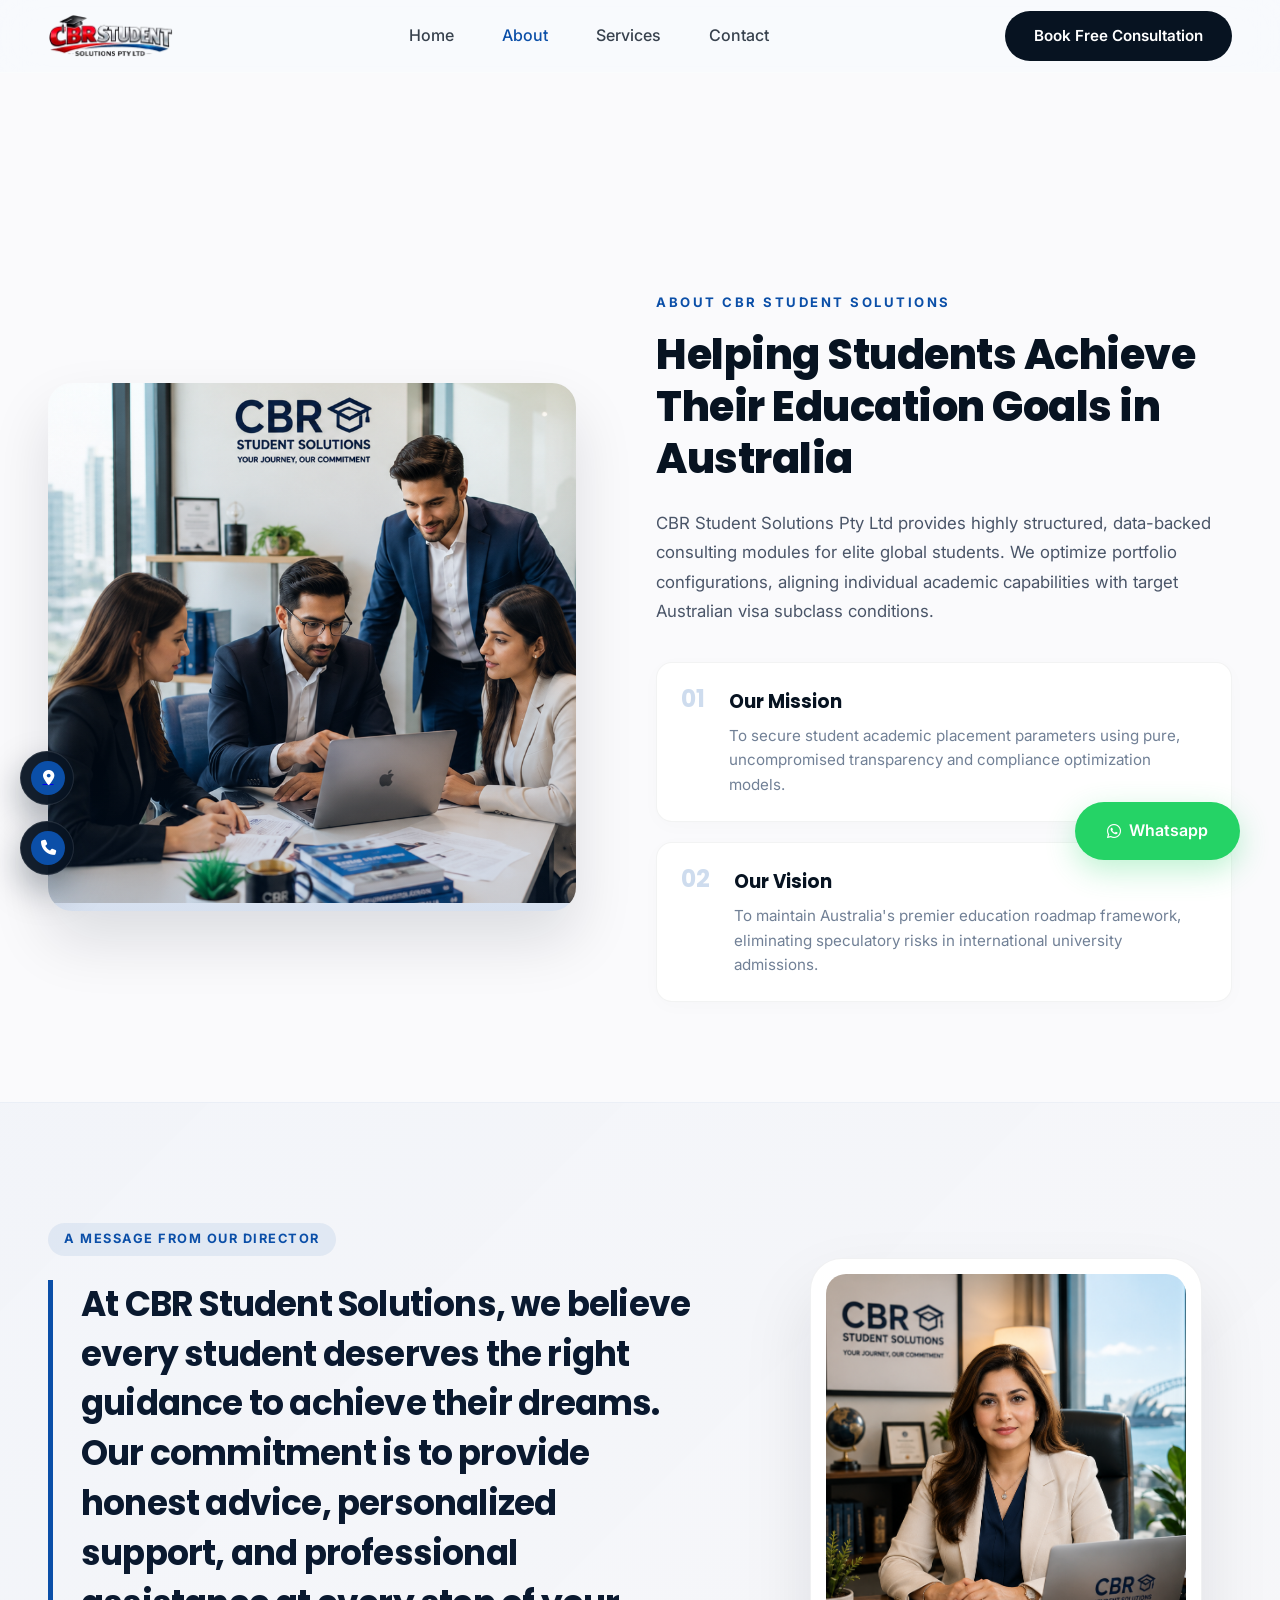
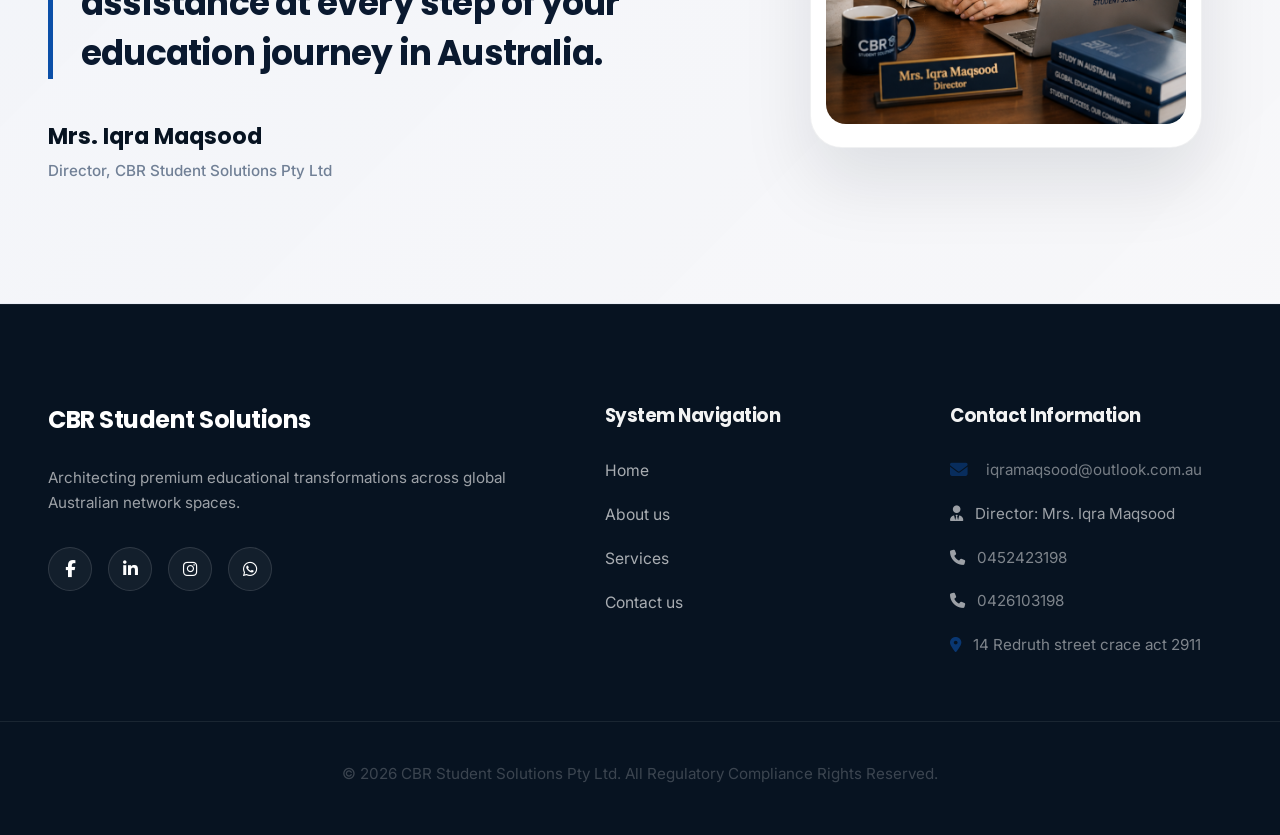
==== about.html @ 1807a9c5 "Add files via upload" ====
<!DOCTYPE html>
<html lang="en">
<head>
    <meta charset="UTF-8">
    <meta name="viewport" content="width=device-width, initial-scale=1.0">
    <meta name="description" content="Learn about CBR Student Solutions Pty Ltd. Our mission, values, and elite consultancy team driven by Director Mrs. Iqra Maqsood.">
    <title>About Corporate Pillars | CBR Student Solutions</title>
    
    <!-- Premium Google Fonts -->
    <link rel="preconnect" href="https://fonts.googleapis.com">
    <link rel="preconnect" href="https://fonts.gstatic.com" crossorigin>
    <link href="https://fonts.googleapis.com/css2?family=Inter:wght@300;400;500;600;700&family=Poppins:wght@400;600;700;800&display=swap" rel="stylesheet">
    
    <!-- Font Awesome Icons Core -->
    <link rel="stylesheet" href="https://cdnjs.cloudflare.com/ajax/libs/font-awesome/6.4.0/css/all.min.css">
    
    <!-- System Architecture Stylesheets -->
    <link rel="stylesheet" href="css/style.css">
    <link rel="stylesheet" href="css/animations.css">
    <link rel="stylesheet" href="css/responsive.css">
</head>
<body>

    <!-- Scroll Progress Indicator -->
    <div class="scroll-progress-container">
        <div class="scroll-progress-bar" id="progressBar"></div>
    </div>

    <!-- Transparent Glass Header -->
    <header class="glass-header">
        <div class="header-container">
           <a href="index.html" class="logo-wrapper">
                <!-- High-End Responsive PNG Logo Placement Component -->
                <img src="assets/logo1.png" alt="CBR Student Solutions Logo" class="brand-logo-img">
            </a>
            
            <nav class="nav-menu">
                <a href="index.html" class="nav-link">Home</a>
                <a href="about.html" class="nav-link active">About</a>
                <a href="services.html" class="nav-link">Services</a>
                <a href="contact.html" class="nav-link">Contact</a>
            </nav>

            <div class="header-actions">
                <a href="contact.html" class="cta-premium">
                    <span>Book Free Consultation</span>
                </a>
            </div>
        </div>
    </header>

    <!-- Master Layout Wrapper -->
    <main class="main-content-flow" style="padding-top: 12rem;">
        
        <!-- Modern Split Layout Pillar Section -->
        <section class="about-section-split">
            <div class="container split-grid">
                <div class="split-left-visual">
                    <div class="image-mask-premium">
                        <img src="assets/about1.png" alt="CBR Strategy Execution Team" class="about-img-fluid">
                    </div>
                </div>
                
                <div class="split-right-content">
                    <span class="section-subtitle">About CBR Student Solutions</span>
                    <h2 class="section-title-dark">Helping Students Achieve Their Education Goals in Australia</h2>
                    <p class="about-narrative-paragraph">
                        CBR Student Solutions Pty Ltd provides highly structured, data-backed consulting modules for elite global students. We optimize portfolio configurations, aligning individual academic capabilities with target Australian visa subclass conditions.
                    </p>
                    
                    <div class="pillars-accordion">
                        <div class="pillar-row">
                            <div class="pillar-index">01</div>
                            <div class="pillar-info">
                                <h4>Our Mission</h4>
                                <p>To secure student academic placement parameters using pure, uncompromised transparency and compliance optimization models.</p>
                            </div>
                        </div>
                        <div class="pillar-row">
                            <div class="pillar-index">02</div>
                            <div class="pillar-info">
                                <h4>Our Vision</h4>
                                <p>To maintain Australia's premier education roadmap framework, eliminating speculatory risks in international university admissions.</p>
                            </div>
                        </div>
                    </div>
                </div>
            </div>
        </section>

        <!-- Dedicated Executive Board Space -->
        <section class="director-profile-section" style="background: rgba(11,79,168,0.01);">
            <div class="container director-grid">
                <div class="director-narrative">
                    <div class="executive-tag">A Message from Our Director</div>
                    <h2 class="director-statement">At CBR Student Solutions, we believe every student deserves the right guidance to achieve their dreams. Our commitment is to provide honest advice, personalized support, and professional assistance at every step of your education journey in Australia.</h2>
                    <div class="director-identity-footer">
                        <h3 class="director-name">Mrs. Iqra Maqsood</h3>
                        <p class="director-designation">Director, CBR Student Solutions Pty Ltd</p>
                    </div>
                </div>
                <div class="director-portrait-container">
                    <div class="portrait-glass-card">
                        <img src="assets/about2.png" alt="Mrs. Iqra Maqsood Director Portrait" class="executive-portrait">
                    </div>
                </div>
            </div>
        </section>

    </main>
        <!-- Floating Hardware Accelerated Sticky WhatsApp Action -->
    <a href="https://wa.me/61426103198" class="whatsapp-floating-trigger" target="_blank" rel="noopener noreferrer" aria-label="WhatsApp Executive Chat">
        <i class="fa-brands fa-whatsapp icon-spacing"></i> Whatsapp
    </a>

<!-- Premium Luxury Footer System -->
    <footer class="premium-footer">
        <div class="container footer-grid">
            
            <!-- Left Brand Column with Social Integration -->
            <div class="footer-brand-column">
                <h3>CBR Student Solutions</h3>
                <p>Architecting premium educational transformations across global Australian network spaces.</p>
                
                <!-- Luxury High-Engagement Social Action Panel -->
                <div class="footer-social-panel">
                    <a href="https://facebook.com/cbrstudentsolutions" target="_blank" rel="noopener noreferrer" class="social-mesh-node" aria-label="Connect on Facebook">
                        <i class="fa-brands fa-facebook-f"></i>
                    </a>
                    <a href="https://linkedin.com/company/cbrstudentsolutions" target="_blank" rel="noopener noreferrer" class="social-mesh-node" aria-label="Connect on LinkedIn">
                        <i class="fa-brands fa-linkedin-in"></i>
                    </a>
                    <a href="https://instagram.com/cbrstudentsolutions" target="_blank" rel="noopener noreferrer" class="social-mesh-node" aria-label="Follow on Instagram">
                        <i class="fa-brands fa-instagram"></i>
                    </a>
                    <a href="https://wa.me/61426103198" target="_blank" rel="noopener noreferrer" class="social-mesh-node" aria-label="Chat on WhatsApp">
                        <i class="fa-brands fa-whatsapp"></i>
                    </a>
                </div>
            </div>

            <!-- Middle Navigation Links Column -->
            <div class="footer-links-column">
                <h4>System Navigation</h4>
                <a href="index.html">Home</a>
                <a href="about.html">About us</a>
                <a href="services.html">Services</a>
                <a href="contact.html">Contact us</a>
            </div>

            <!-- Right Communications Column with Clickable Email -->
            <div class="footer-contact-column">
                <h4>Contact Information</h4>
                <p>
                    <a href="mailto:iqramaqsood@outlook.com.au?subject=Inquiry%20from%20CBR%20Student%20Solutions" class="footer-mail-trigger">
                        <i class="fa-solid fa-envelope icon-spacing"></i> iqramaqsood@outlook.com.au
                    </a>
                </p>
                <p><i class="fa-solid fa-user-tie icon-spacing"></i> Director: Mrs. Iqra Maqsood</p>
                <p><i class="fa-solid fa-phone icon-spacing"></i> <a href="tel:0452423198" style="color: inherit; text-decoration: none; opacity: 0.8;">0452423198</a></p>
                <p><i class="fa-solid fa-phone icon-spacing"></i> <a href="tel:0426103198" style="color: inherit; text-decoration: none; opacity: 0.8;">0426103198</a></p>
                <p>
    <i class="fa-solid fa-location-dot icon-spacing" style="color: #0B4FA8;"></i> 
    <a href="https://www.google.com/maps/search/?api=1&query=14+Redruth+street+crace+act+2911" target="_blank" rel="noopener noreferrer" style="color: inherit; text-decoration: none; opacity: 0.8; transition: opacity 0.3s;" onmouseover="this.style.opacity='1'" onmouseout="this.style.opacity='0.8'">
        14 Redruth street crace act 2911
    </a>
</p>
            </div>

        </div>
        <div class="footer-copyright-bar text-center">
            <p>&copy; 2026 CBR Student Solutions Pty Ltd. All Regulatory Compliance Rights Reserved.</p>
        </div>
    </footer>

    <!-- Scripts Injection Linkage -->
    <script src="js/script.js"></script>
<!-- ==========================================================================
       CENTRAL VERTICAL SIDES FLOATING INTERACTION MATRIX (MAPS & TWO HOTLINES)
       ========================================================================== -->
    
    <!-- Left Side Center: Animated Location Node (Google Maps Route) -->
    <a href="https://www.google.com/maps/search/?api=1&query=14+Redruth+street+crace+act+2911" target="_blank" rel="noopener noreferrer" class="floating-axis-node axis-left">
        <div class="axis-node-trigger">
            <i class="fa-solid fa-location-dot animation-pulse"></i>
        </div>
        <div class="axis-node-content">
            <span>14 Redruth street crace act 2911</span>
        </div>
    </a>

    <!-- Right Side Center: Animated Dual Phone Directory Node -->
    <div class="floating-axis-node axis-right">
        <div class="axis-node-trigger">
            <i class="fa-solid fa-phone animation-ring"></i>
        </div>
        <div class="axis-node-content dual-phone-stack">
            <a href="tel:0452423198" class="stack-phone-link">0452423198</a>
            <a href="tel:0426103198" class="stack-phone-link">0426103198</a>
        </div>
    </div>
</body>
</html>
---- css/style.css ----
/* ==========================================================================
   GLOBAL DESIGN VARIABLES SPECIFICATION SHEET
   ========================================================================== */
:root {
    --primary: #0B4FA8;
    --secondary: #E30613;
    --bg-main: #F7FAFD;
    --dark-void: #071321;
    --white: #FFFFFF;
    
    /* Design System Constants */
    --glass-bg: rgba(255, 255, 255, 0.75);
    --glass-border: rgba(255, 255, 255, 0.4);
    --font-heading: 'Poppins', sans-serif;
    --font-body: 'Inter', sans-serif;
    --transition-smooth: all 0.4s cubic-bezier(0.16, 1, 0.3, 1);
}

/* Master Engine Reset Rules */
* {
    box-sizing: border-box;
    margin: 0;
    padding: 0;
}

html, body {
    background-color: var(--bg-main);
    color: var(--dark-void);
    font-family: var(--font-body);
    font-size: 16px;
    line-height: 1.6;
    overflow-x: hidden;
    -webkit-font-smoothing: antialiased;
    width: 100%;
}

/* Base Structural Grid Containers */
.container {
    width: 100%;
    max-width: 1440px;
    margin: 0 auto;
    padding: 0 4rem;
}

.text-center { text-align: center; }
.icon-spacing { margin-right: 0.5rem; }

/* Custom Progress Overlay */
.scroll-progress-container {
    position: fixed;
    top: 0;
    left: 0;
    width: 100%;
    height: 4px;
    z-index: 1000;
    background: transparent;
}

.scroll-progress-bar {
    height: 100%;
    background: linear-gradient(90deg, var(--primary), var(--secondary));
    width: 0%;
}

/* ==========================================================================
   TRANSPARENT GLASS NAVBAR ARCHITECTURE WITH HAMBURGER ENGAGEMENT
   ========================================================================== */
.glass-header {
    position: fixed;
    top: 0;
    left: 0;
    width: 100%;
    z-index: 990;
    background: rgba(247, 250, 253, 0.85);
    backdrop-filter: blur(20px);
    -webkit-backdrop-filter: blur(20px);
    border-bottom: 1px solid var(--glass-border);
    transition: var(--transition-smooth);
}

.header-container {
    display: flex;
    justify-content: space-between;
    align-items: center;
    padding: 1.5rem 4rem;
    position: relative;
    width: 100%;
}

.logo-wrapper { text-decoration: none; z-index: 1001; }
.logo-text { font-family: var(--font-heading); font-weight: 800; font-size: 1.6rem; color: var(--dark-void); letter-spacing: -0.5px; }
.logo-accent { color: var(--primary); }

.nav-menu { display: flex; gap: 3rem; align-items: center; }
.nav-link { font-weight: 500; text-decoration: none; color: var(--dark-void); opacity: 0.8; transition: var(--transition-smooth); position: relative; }
.nav-link:hover, .nav-link.active { opacity: 1; color: var(--primary); }

.header-actions { display: flex; align-items: center; gap: 1.5rem; z-index: 1001; }

/* Dynamic Hamburg Element Shapes */
.hamburger-menu {
    display: none;
    flex-direction: column;
    justify-content: space-between;
    width: 26px;
    height: 18px;
    background: transparent;
    border: none;
    cursor: pointer;
    padding: 0;
}

.hamburger-menu .bar {
    width: 100%;
    height: 2px;
    background-color: var(--dark-void);
    transition: var(--transition-smooth);
    transform-origin: left center;
}

/* Buttons Structs */
.cta-premium {
    background: var(--dark-void);
    color: var(--white);
    padding: 0.8rem 1.8rem;
    border-radius: 100px;
    text-decoration: none;
    font-weight: 600;
    font-size: 0.95rem;
    transition: var(--transition-smooth);
    white-space: nowrap;
}

.cta-premium:hover { background: var(--primary); }

.btn-primary-glow {
    background: linear-gradient(135deg, var(--primary), #1a73e8);
    color: var(--white);
    padding: 1.1rem 2.4rem;
    border-radius: 100px;
    text-decoration: none;
    font-weight: 600;
    box-shadow: 0 10px 30px rgba(11, 79, 168, 0.25);
    display: inline-flex;
    align-items: center;
    justify-content: center;
    border: none;
    transition: var(--transition-smooth);
}

.btn-primary-glow:hover { transform: translateY(-3px); box-shadow: 0 15px 40px rgba(11, 79, 168, 0.4); }

.btn-secondary-outline {
    background: transparent;
    color: var(--dark-void);
    padding: 1.1rem 2.4rem;
    border-radius: 100px;
    text-decoration: none;
    font-weight: 600;
    border: 2px solid rgba(7, 19, 33, 0.15);
    display: inline-flex;
    align-items: center;
    justify-content: center;
    transition: var(--transition-smooth);
}

.btn-secondary-outline:hover { border-color: var(--dark-void); background: rgba(7, 19, 33, 0.02); }

/* ==========================================================================
   HERO ARCHITECTURE
   ========================================================================== */
.main-content-flow { display: block; position: relative; width: 100%; }
.hero-section { position: relative; padding: 14rem 0 8rem 0; min-height: 95vh; display: flex; align-items: center; }
.hero-grid { display: grid; grid-template-columns: 1.15fr 0.85fr; gap: 4rem; align-items: center; position: relative; z-index: 5; }

.trust-badge-mini {
    display: inline-flex;
    align-items: center;
    gap: 0.5rem;
    background: var(--white);
    padding: 0.5rem 1.2rem;
    border-radius: 100px;
    font-size: 0.85rem;
    font-weight: 600;
    box-shadow: 0 4px 15px rgba(7, 19, 33, 0.03);
    margin-bottom: 2rem;
}
.badge-dot { width: 8px; height: 8px; background: #10b981; border-radius: 50%; }

.hero-title { font-family: var(--font-heading); font-size: 4.4rem; line-height: 1.1; font-weight: 800; letter-spacing: -2px; margin-bottom: 2rem; }
.text-gradient { background: linear-gradient(135deg, var(--primary), var(--secondary)); -webkit-background-clip: text; -webkit-text-fill-color: transparent; }
.hero-subtitle { font-size: 1.25rem; line-height: 1.8; opacity: 0.75; margin-bottom: 3rem; }
.hero-cta-group { display: flex; gap: 1.5rem; flex-wrap: wrap; }

.hero-visual-wrapper { position: relative; height: 500px; }
.parallax-scene { width: 100%; height: 100%; position: relative; }
/* ==========================================================================
   PREMIUM TRANSPARENT HERO IMAGE FIX (NO WHITE BACKGROUND LEAKS)
   ========================================================================= */
.premium-hero-img {
    width: 100% !important;
    height: 100% !important;
    
    /* FIX: 'contain' ensures the transparent PNG scales perfectly without stretching or cropping */
    object-fit: contain !important; 
    
    border-radius: 32px !important;
    
    /* Strict transparency insurance */
    background: transparent !important;
    background-color: transparent !important;
    
    /* Premium soft shadow layer that wraps around the students naturally */
    filter: drop-shadow(0 20px 40px rgba(7, 19, 33, 0.08)) !important;
    
    /* Box shadow removed because it creates a giant rectangular box shadow around transparency */
    box-shadow: none !important; 
}
/* ==========================================================================
   SERVICES GRID & OTHER SYSTEM METRICS
   ========================================================================== */
.services-section { padding: 8rem 0; }
.section-subtitle { color: var(--secondary); text-transform: uppercase; font-size: 0.9rem; letter-spacing: 2.5px; font-weight: 700; display: block; margin-bottom: 0.5rem; }
.section-title { font-family: var(--font-heading); font-size: 3rem; font-weight: 700; letter-spacing: -1px; }
.services-mesh { display: grid; grid-template-columns: repeat(3, 1fr); gap: 2.5rem; margin-top: 4rem; }

.service-card-premium {
    position: relative;
    background: var(--white);
    border: 1px solid rgba(7, 19, 33, 0.05);
    border-radius: 24px;
    padding: 3.5rem 2.5rem;
    transition: var(--transition-smooth);
    box-shadow: 0 10px 30px rgba(7, 19, 33, 0.02);
}
.service-card-premium:hover { transform: translateY(-6px); box-shadow: 0 25px 50px rgba(11, 79, 168, 0.08); border-color: rgba(11, 79, 168, 0.2); }
.service-icon-wrapper { font-size: 2.4rem; margin-bottom: 2rem; color: var(--primary); }
.service-card-title { font-family: var(--font-heading); font-size: 1.35rem; font-weight: 700; margin-bottom: 1rem; }
.service-card-desc { opacity: 0.7; font-size: 0.98rem; line-height: 1.7; }
.view-all-box { margin-top: 4rem; }

/* Stats Engine */
.stats-counter-banner { background: var(--dark-void); color: var(--white); padding: 6rem 0; }
.stats-flex { display: flex; justify-content: space-between; align-items: center; }
.stat-count-wrapper { font-family: var(--font-heading); font-size: 3.8rem; font-weight: 700; margin-bottom: 0.5rem; }
.stat-node-label { opacity: 0.5; font-size: 0.95rem; }

/* Timeline Interface Layout */
.journey-timeline-section { padding: 8rem 0; }
.interactive-timeline { display: flex; flex-direction: column; gap: 2.5rem; max-width: 900px; margin: 4rem auto 0 auto; }
.timeline-step-block { display: flex; gap: 2.5rem; align-items: center; }
.step-number-node { background: var(--primary); color: var(--white); font-family: var(--font-heading); font-weight: 700; width: 55px; height: 55px; border-radius: 50%; display: flex; align-items: center; justify-content: center; font-size: 1.15rem; flex-shrink: 0; }
.step-card-glass { background: var(--white); padding: 2.2rem; border-radius: 20px; box-shadow: 0 10px 30px rgba(7, 19, 33, 0.02); border: 1px solid rgba(7,19,33,0.03); width: 100%; }
.step-card-glass h3 { font-family: var(--font-heading); margin-bottom: 0.5rem; }
.step-card-glass p { opacity: 0.7; }

/* Testimonials Array styling */
.testimonials-section { padding: 8rem 0; background: rgba(11,79,168,0.02); }
.testimonial-glass-card { background: var(--white); padding: 4rem; border-radius: 28px; max-width: 850px; margin: 4rem auto 0 auto; box-shadow: 0 20px 50px rgba(7,19,33,0.03); text-align: center; }
.rating-stars { margin-bottom: 1.5rem; font-size: 1.1rem; }
.testimonial-text { font-size: 1.35rem; line-height: 1.7; font-weight: 500; margin-bottom: 2.5rem; }
.student-profile-info h4 { font-family: var(--font-heading); font-size: 1.15rem; }
.student-profile-info p { opacity: 0.5; font-size: 0.9rem; margin-top: 0.25rem; }

/* Accordion Structs */
.faq-section { padding: 8rem 0; background: var(--white); }
.faq-accordion-wrapper { max-width: 850px; margin: 4rem auto 0 auto; display: flex; flex-direction: column; gap: 1.5rem; }
.faq-accordion-item { border-bottom: 1px solid rgba(7, 19, 33, 0.08); padding-bottom: 1.5rem; }
.faq-trigger { width: 100%; background: transparent; border: none; text-align: left; font-family: var(--font-heading); font-size: 1.25rem; font-weight: 600; color: var(--dark-void); display: flex; justify-content: space-between; align-items: center; }
.faq-panel { max-height: 0; overflow: hidden; transition: max-height 0.3s ease-out; }
.faq-panel p { padding-top: 1rem; opacity: 0.7; font-size: 1rem; }

/* WhatsApp Overlay Core */
.whatsapp-floating-trigger { position: fixed; bottom: 2.5rem; right: 2.5rem; background: #25d366; color: var(--white); padding: 1rem 2rem; border-radius: 100px; text-decoration: none; font-weight: 600; box-shadow: 0 10px 30px rgba(37, 211, 102, 0.3); z-index: 850; display: inline-flex; align-items: center; transition: var(--transition-smooth); }

/* ==========================================================================
   PRODUCTION-GRADE COMPOSITE CONTACT WORKSPACE DESIGN (Stripe Inspired)
   ========================================================================== */
.contact-secure-viewport {
    min-height: 100vh;
    display: flex;
    align-items: center;
    background: linear-gradient(135deg, #F7FAFD 0%, #EBF2FA 100%);
    padding: 8rem 0;
    width: 100%;
}

.contact-split-box {
    display: grid;
    grid-template-columns: 0.85fr 1.15fr;
    gap: 5rem;
    align-items: start;
    width: 100%;
}

.contact-meta-panel {
    position: sticky;
    top: 10rem;
}

.contact-panel-title {
    font-family: var(--font-heading);
    font-size: 3.2rem;
    font-weight: 800;
    line-height: 1.15;
    letter-spacing: -1.5px;
    margin-bottom: 1.5rem;
    color: var(--dark-void);
}

.panel-desc {
    font-size: 1.1rem;
    opacity: 0.75;
    margin-bottom: 3.5rem;
    line-height: 1.6;
}

.corporate-directory {
    display: flex;
    flex-direction: column;
    gap: 2rem;
}

.directory-item {
    background: rgba(255, 255, 255, 0.6);
    border: 1px solid rgba(7, 19, 33, 0.04);
    padding: 1.5rem;
    border-radius: 16px;
    backdrop-filter: blur(10px);
}

.directory-item span {
    font-size: 0.8rem;
    text-transform: uppercase;
    letter-spacing: 1px;
    color: var(--primary);
    font-weight: 700;
    display: flex;
    align-items: center;
    gap: 0.5rem;
}

.directory-item p {
    font-size: 1.15rem;
    font-weight: 600;
    margin-top: 0.5rem;
    color: var(--dark-void);
    word-break: break-all;
}

/* Elite Form Componentry Structure */
.contact-form-glass-wrapper {
    background: var(--white);
    padding: 3.5rem;
    border-radius: 28px;
    box-shadow: 0 30px 60px rgba(7, 19, 33, 0.04), 0 1px 3px rgba(7, 19, 33, 0.02);
    border: 1px solid rgba(255, 255, 255, 0.8);
    position: relative;
}

.premium-structured-form {
    display: flex;
    flex-direction: column;
    gap: 1.8rem;
}

.form-row-group {
    display: flex;
    flex-direction: column;
    gap: 0.6rem;
    width: 100%;
}

.form-row-group label {
    font-size: 0.9rem;
    font-weight: 600;
    color: var(--dark-void);
    opacity: 0.9;
    letter-spacing: -0.2px;
}

/* Explicit Reset Overrides for Inherent Primitive Input Flaws */
.glass-input {
    width: 100% !important;
    max-width: 100% !important;
    padding: 1.1rem 1.4rem !important;
    border-radius: 12px !important;
    border: 1.5px solid rgba(7, 19, 33, 0.12) !important;
    background: #FAFCFF !important;
    font-family: var(--font-body) !important;
    font-size: 1rem !important;
    color: var(--dark-void) !important;
    outline: none !important;
    box-sizing: border-box !important;
    transition: var(--transition-smooth) !important;
    -webkit-appearance: none;
    appearance: none;
}

.glass-input:focus {
    border-color: var(--primary) !important;
    background: var(--white) !important;
    box-shadow: 0 0 0 4px rgba(11, 79, 168, 0.1) !important;
}

/* Textarea Custom Direct Vitals */
textarea.glass-input {
    resize: vertical !important;
    min-height: 130px;
}

/* Custom Styled Select Field Controls Arrow Overlays */
select.glass-input {
    background-image: url("data:image/svg+xml,%3Csvg xmlns='http://www.w3.org/2000/svg' fill='none' viewBox='0 0 24 24' stroke='%23071321'%3E%3Cpath stroke-linecap='round' stroke-linejoin='round' stroke-width='2' d='M19 9l-7 7-7-7'/%3E%3C/svg%3E") !important;
    background-repeat: no-repeat !important;
    background-position: right 1.4rem center !important;
    background-size: 1.1rem !important;
    padding-right: 3rem !important;
}

/* ==========================================================================
   ULTRA-PREMIUM STRUCTURAL FOOTER MATRIX REFACTOR (FIX FOR COLLAPSE GRID)
   ========================================================================== */

/* Core Block Layer Grid Fix */
footer.premium-footer {
    background: #071321 !important;
    color: #FFFFFF !important;
    padding: 6rem 0 3rem 0 !important;
    width: 100% !important;
    display: block !important;
    position: relative !important;
    border-top: 1px solid rgba(255, 255, 255, 0.05) !important;
}

/* Master Asymmetric Column Alignment Grid (Stops Layout Overlap) */
footer.premium-footer .footer-grid {
    display: grid !important;
    grid-template-columns: 1.4fr 0.8fr 0.8fr !important; /* Forces strict 3-column architecture */
    gap: 4rem !important;
    padding-bottom: 4rem !important;
    border-bottom: 1px solid rgba(255, 255, 255, 0.08) !important;
    align-items: start !important;
}

/* Individual Isolation Layout Elements */
footer.premium-footer .footer-brand-column,
footer.premium-footer .footer-links-column,
footer.premium-footer .footer-contact-column {
    display: flex !important;
    flex-direction: column !important;
    gap: 1.2rem !important; /* Strict internal spacing specs */
    text-align: left !important;
}

/* Typography Hierarchy Constraints */
footer.premium-footer h3,
footer.premium-footer h4 {
    font-family: 'Poppins', sans-serif !important;
    color: #FFFFFF !important;
    font-weight: 700 !important;
    margin: 0 0 0.5rem 0 !important;
    padding: 0 !important;
    letter-spacing: -0.5px !important;
}

footer.premium-footer h3 { font-size: 1.5rem !important; }
footer.premium-footer h4 { font-size: 1.15rem !important; opacity: 0.95 !important; }

footer.premium-footer p {
    color: #FFFFFF !important;
    opacity: 0.6 !important;
    font-size: 0.95rem !important;
    line-height: 1.6 !important;
    margin: 0 !important;
}

/* 1. Reset System Nav Links (Eliminates Browser Visited Purple Links Bug) */
footer.premium-footer .footer-links-column a {
    color: #FFFFFF !important;
    text-decoration: none !important;
    opacity: 0.65 !important;
    font-family: 'Inter', sans-serif !important;
    font-size: 0.98rem !important;
    transition: all 0.3s ease !important;
    margin: 0 !important;
    padding: 0 !important;
    width: max-content !important;
}

footer.premium-footer .footer-links-column a:hover {
    opacity: 1 !important;
    color: #0B4FA8 !important; /* Brand Blue Highlight Toggle */
    transform: translateX(4px) !important;
}

/* 2. Direct E-Mail Interface Controls */
footer.premium-footer .footer-mail-trigger {
    color: #FFFFFF !important;
    text-decoration: none !important;
    opacity: 0.75 !important;
    font-size: 0.95rem !important;
    font-family: 'Inter', sans-serif !important;
    transition: all 0.3s ease !important;
    display: inline-flex !important;
    align-items: center !important;
    gap: 0.6rem !important;
    word-break: break-all !important;
}

footer.premium-footer .footer-mail-trigger i {
    color: #0B4FA8 !important; /* Explicit brand code blue tone for vector icons */
    font-size: 1.1rem !important;
}

footer.premium-footer .footer-mail-trigger:hover {
    opacity: 1 !important;
    color: #0B4FA8 !important;
}

/* 3. Social Grid Circles Framework (Premium Balanced Spacing Fix) */
footer.premium-footer .footer-social-panel {
    display: flex !important;
    gap: 1rem !important;
    margin-top: 0.8rem !important;
    align-items: center !important;
    justify-content: flex-start !important;
}

footer.premium-footer .social-mesh-node {
    width: 44px !important;
    height: 44px !important;
    border-radius: 50% !important;
    background: rgba(255, 255, 255, 0.05) !important;
    border: 1px solid rgba(255, 255, 255, 0.12) !important;
    display: flex !important;
    align-items: center !important;
    justify-content: center !important;
    text-decoration: none !important;
    transition: all 0.4s cubic-bezier(0.16, 1, 0.3, 1) !important;
}

footer.premium-footer .social-mesh-node i {
    color: #FFFFFF !important;
    font-size: 1.05rem !important;
}

footer.premium-footer .social-mesh-node:hover {
    background: #0B4FA8 !important;
    border-color: #0B4FA8 !important;
    transform: translateY(-4px) !important;
    box-shadow: 0 10px 20px rgba(11, 79, 168, 0.4) !important;
}

/* Copyright Base Panel Overlay */
footer.premium-footer .footer-copyright-bar {
    padding-top: 2.5rem !important;
    opacity: 0.35 !important;
    font-size: 0.88rem !important;
    text-align: center !important;
}

/* ==========================================================================
   ROBUST ADVANCED RESPONSIVE BEHAVIORS FOR DISPLAYS SCALING
   ========================================================================== */
@media (max-width: 900px) {
    footer.premium-footer .footer-grid {
        grid-template-columns: 1fr !important; /* Flawlessly drops down to elegant single-stack on mobile */
        gap: 3.5rem !important;
    }

    footer.premium-footer .footer-brand-column,
    footer.premium-footer .footer-links-column,
    footer.premium-footer .footer-contact-column {
        align-items: center !important;
        text-align: center !important;
    }

    footer.premium-footer .footer-links-column a {
        width: auto !important;
    }

    footer.premium-footer .footer-social-panel {
        justify-content: center !important;
    }

    footer.premium-footer .footer-mail-trigger {
        justify-content: center !important;
    }
}
/* ==========================================================================
   FLUID ELASTIC ARCHITECTURE FOR LOGO_PERFECT.PNG (REFERENCE WEBSITE ENGINE)
   ========================================================================== */

/* 1. Header Row Baseline - Keeps row completely stable at all screen scales */
.glass-header .header-container {
    height: clamp(65px, 8vh, 85px) !important; /* Automatic fluid transition between 65px and 85px */
    display: flex !important;
    align-items: center !important;
    justify-content: space-between !important;
    padding-top: 0 !important;
    padding-bottom: 0 !important;
}

/* 2. Elastic Image Wrapper Group */
.logo-wrapper {
    display: inline-flex !important;
    align-items: center !important;
    height: 100% !important; /* Dynamically respects header scale limits */
    max-height: 100% !important;
    text-decoration: none !important;
    padding: 0 !important;
    margin: 0 !important;
}

/* 3. The Pure Logo Element - Scales flawlessly matching any viewport size */
.brand-logo-img {
    height: 62% !important;   /* Matches target layout perfectly across display models */
    width: auto !important;     /* Locks correct structural width ratios dynamically */
    max-width: clamp(120px, 20vw, 175px) !important; /* Changes size based on screen width */
    object-fit: contain !important;
    margin: 0 !important;
    padding: 0 !important;
    transform: none !important; /* Removes all disruptive legacy scale overrides */
    transition: all 0.3s cubic-bezier(0.16, 1, 0.3, 1) !important;
}

/* Luxury Interactive Highlight State */
.logo-wrapper:hover .brand-logo-img {
    opacity: 0.9;
}

/* ==========================================================================
   STRICT BREAKPOINT OVERRIDES (FOR MICRO PHONES PROTECTION)
   ========================================================================== */
@media (max-width: 480px) {
    .brand-logo-img {
        height: 55% !important; /* Safely downsizes inside small viewports */
    }
}
/* ==========================================================================
   BOTTOM-LEFT COMPACT VERTICAL STACK FLOATING INTERACTION SYSTEM
   ========================================================================== */
.floating-axis-node {
    position: fixed !important;
    left: 20px !important; /* Fixed tight boundary grid alignment */
    display: flex !important;
    align-items: center !important;
    background: rgba(7, 19, 33, 0.94) !important; /* Solid dark premium glass core */
    backdrop-filter: blur(15px) !important;
    border: 1px solid rgba(255, 255, 255, 0.1) !important;
    padding: 10px !important;
    border-radius: 50px !important;
    z-index: 999999 !important; /* Isolates elements safely above everything else */
    box-shadow: 0 15px 35px rgba(7, 19, 33, 0.35) !important;
    transition: all 0.5s cubic-bezier(0.16, 1, 0.3, 1) !important;
    max-width: 54px;
    height: 54px;
    overflow: hidden;
}

/* Vertical Tier System: One floats cleanly above the other */
.axis-left {
    bottom: 95px !important; /* Stacked perfectly on top tier */
    flex-direction: row !important;
}

.axis-right {
    bottom: 25px !important; /* Base layout tier ground alignment */
    flex-direction: row !important; /* Row standard configuration matching left icon flow */
}

/* Core Vector Triggers */
.axis-node-trigger {
    width: 34px !important;
    height: 34px !important;
    background: #0B4FA8 !important; /* Core Brand Corporate Blue */
    border-radius: 50% !important;
    display: flex !important;
    align-items: center !important;
    justify-content: center !important;
    flex-shrink: 0 !important;
}

.axis-node-trigger i {
    color: #FFFFFF !important;
    font-size: 0.95rem !important;
}

/* Sliding Information Fields */
.axis-node-content {
    opacity: 0;
    white-space: nowrap !important;
    transition: opacity 0.3s ease, margin 0.3s ease !important;
    font-family: 'Inter', sans-serif !important;
    font-size: 0.88rem !important;
    font-weight: 500 !important;
    color: #FFFFFF !important;
}

/* Dual Phone Numbers Formatting Setup */
.dual-phone-stack {
    display: flex !important;
    flex-direction: column !important;
    gap: 4px !important;
}

.stack-phone-link {
    color: #FFFFFF !important;
    text-decoration: none !important;
    font-size: 0.85rem !important;
    opacity: 0.85 !important;
    transition: all 0.2s ease !important;
}

.stack-phone-link:hover {
    color: #0B4FA8 !important;
    opacity: 1 !important;
}

/* ==========================================================================
   INTERACTIVE REVELATION ENGINE STATES (LEFT-TO-RIGHT HORIZONTAL EXPAND)
   ========================================================================== */
.floating-axis-node:hover {
    max-width: 320px !important;
    padding: 10px 22px !important;
    border-color: rgba(11, 79, 168, 0.5) !important;
    box-shadow: 0 20px 40px rgba(11, 79, 168, 0.3) !important;
}

/* Changes border radius on right phone module hover to manage stacked hotline fields */
.axis-right:hover {
    height: 75px !important; 
    border-radius: 20px !important; 
}

.floating-axis-node:hover .axis-node-content {
    opacity: 1;
    margin-left: 12px !important; /* Pushes text smoothly away from icon outwards */
}

/* ==========================================================================
   MICRO-ANIMATION ENGINES KEYFRAMES
   ========================================================================== */
.animation-pulse { animation: spatialPulse 2s infinite ease-in-out; }
@keyframes spatialPulse {
    0%, 100% { transform: scale(1); }
    50% { transform: scale(1.15); color: #FF4D4D !important; }
}

.animation-ring { animation: communicationRing 1.6s infinite ease-in-out; }
@keyframes communicationRing {
    0%, 100% { transform: rotate(0deg) scale(1); }
    10%, 30% { transform: rotate(-15deg) scale(1.1); }
    20%, 40% { transform: rotate(15deg) scale(1.1); }
}

/* Handheld Viewports Constraints */
@media (max-width: 480px) {
    .floating-axis-node {
        left: 15px !important;
    }
    .axis-left { bottom: 85px !important; }
    .axis-right { bottom: 20px !important; }
}
/* ==========================================================================
   ELITE PREMIUM REFACTORING: ABOUT & EXECUTIVE BLOCKS ENGINE
   ========================================================================== */

/* Global Section Spacing Constraints */
.main-content-flow {
    background: #FAFAFC !important; /* Premium off-white editorial background */
}

.about-section-split {
    padding: 100px 0 !important;
    position: relative;
    overflow: hidden;
}

/* 1. Asymmetrical Grid Layout */
.split-grid {
    display: grid !important;
    grid-template-columns: 1.1fr 1.2fr !important;
    gap: 80px !important;
    align-items: center !important;
}

/* Left Side: Image Presentation Layer */
.split-left-visual {
    position: relative;
}

.image-mask-premium {
    position: relative;
    border-radius: 24px !important;
    overflow: hidden;
    box-shadow: 0 30px 60px rgba(7, 19, 33, 0.12) !important;
    transition: all 0.6s cubic-bezier(0.16, 1, 0.3, 1);
}

.image-mask-premium::before {
    content: '';
    position: absolute;
    inset: 0;
    background: linear-gradient(to top, rgba(11, 79, 168, 0.15), transparent);
    z-index: 1;
    pointer-events: none;
}

.about-img-fluid {
    width: 100% !important;
    height: 520px !important;
    object-fit: cover !important;
    transition: transform 0.8s ease;
}

/* Image Hover Dynamics */
.image-mask-premium:hover {
    transform: translateY(-8px) scale(1.01) !important;
    box-shadow: 0 40px 80px rgba(11, 79, 168, 0.18) !important;
}

.image-mask-premium:hover .about-img-fluid {
    transform: scale(1.04);
}

/* Right Side: Typography & Content Architecture */
.split-right-content {
    display: flex;
    flex-direction: column;
}

.section-subtitle {
    font-family: 'Inter', sans-serif !important;
    text-transform: uppercase !important;
    letter-spacing: 2.5px !important;
    font-size: 0.82rem !important;
    font-weight: 700 !important;
    color: #0B4FA8 !important; /* Corporate Electric Blue */
    margin-bottom: 16px !important;
    display: inline-block;
}

.section-title-dark {
    font-family: 'Poppins', sans-serif !important;
    font-size: 2.6rem !important;
    font-weight: 800 !important;
    line-height: 1.25 !important;
    color: #071321 !important; /* Premium Obsidian Dark */
    margin-bottom: 24px !important;
    letter-spacing: -0.5px !important;
}

.about-narrative-paragraph {
    font-family: 'Inter', sans-serif !important;
    font-size: 1.05rem !important;
    line-height: 1.75 !important;
    color: #4A5568 !important; /* Sophisticated Neutral Gray */
    margin-bottom: 35px !important;
}

/* 2. Premium Interactive Pillars Accordion */
.pillars-accordion {
    display: flex;
    flex-direction: column;
    gap: 20px !important;
}

.pillar-row {
    display: flex !important;
    gap: 24px !important;
    background: #FFFFFF !important;
    border: 1px solid rgba(7, 19, 33, 0.05) !important;
    padding: 24px !important;
    border-radius: 16px !important;
    box-shadow: 0 4px 20px rgba(7, 19, 33, 0.02) !important;
    transition: all 0.4s cubic-bezier(0.16, 1, 0.3, 1) !important;
}

.pillar-index {
    font-family: 'Poppins', sans-serif !important;
    font-size: 1.5rem !important;
    font-weight: 700 !important;
    color: rgba(11, 79, 168, 0.2) !important; /* Clean index offset watermark */
    line-height: 1 !important;
    transition: color 0.3s ease;
}

.pillar-info h4 {
    font-family: 'Poppins', sans-serif !important;
    font-size: 1.15rem !important;
    font-weight: 700 !important;
    color: #071321 !important;
    margin-bottom: 8px !important;
}

.pillar-info p {
    font-family: 'Inter', sans-serif !important;
    font-size: 0.95rem !important;
    line-height: 1.6 !important;
    color: #718096 !important;
    margin: 0 !important;
}

/* Pillar Rows Hover Micro-interactions */
.pillar-row:hover {
    transform: translateX(6px) !important;
    border-color: rgba(11, 79, 168, 0.15) !important;
    box-shadow: 0 15px 35px rgba(11, 79, 168, 0.06) !important;
}

.pillar-row:hover .pillar-index {
    color: #0B4FA8 !important; /* Highlights index number on row block focus */
}

/* ==========================================================================
   3. DEDICATED EXECUTIVE BOARD STATEMENT SPACE
   ========================================================================== */
.director-profile-section {
    padding: 120px 0 !important;
    background: linear-gradient(135deg, rgba(11, 79, 168, 0.03) 0%, rgba(7, 19, 33, 0.01) 100%) !important;
    border-top: 1px solid rgba(11, 79, 168, 0.04) !important;
    border-bottom: 1px solid rgba(11, 79, 168, 0.04) !important;
}

.director-grid {
    display: grid !important;
    grid-template-columns: 1.3fr 0.9fr !important;
    gap: 80px !important;
    align-items: center !important;
}

.director-narrative {
    display: flex;
    flex-direction: column;
}

.executive-tag {
    font-family: 'Inter', sans-serif !important;
    background: rgba(11, 79, 168, 0.08) !important;
    color: #0B4FA8 !important;
    padding: 6px 16px !important;
    font-size: 0.8rem !important;
    font-weight: 700 !important;
    text-transform: uppercase !important;
    letter-spacing: 1.5px !important;
    border-radius: 50px !important;
    display: inline-block;
    align-self: flex-start;
    margin-bottom: 24px !important;
}

/* .director-statement {
    font-family: 'Poppins', sans-serif !important;
    font-size: 1.85rem !important;
    font-weight: 600 !important;
    line-height: 1.5 !important;
    color: #071321 !important;
    font-style: italic !important;
    margin-bottom: 35px !important;
    letter-spacing: -0.2px !important;
    position: relative;
} */
 /* ==========================================================================
   UPDATED EDITORIAL CORE FOR EXECUTIVE DIRECTOR STATEMENT BLOCK
   ========================================================================== */
.director-statement {
    font-family: 'Poppins', sans-serif !important;
    font-size: 2.15rem !important; /* Slightly larger scale for strong readability */
    font-weight: 700 !important;   /* Solid premium bold typography footprint */
    line-height: 1.45 !important;
    
    /* Elegant Dark Corporate Navy Slate Color Mix */
    color: #0A192F !important; 
    
    /* FIX: Completely removed the disruptive slanted italic styling */
    font-style: normal !important; 
    
    letter-spacing: -0.8px !important;
    margin-bottom: 40px !important;
    position: relative !important;
    display: block !important;
    
    /* Elite Corporate Accent Quote Border Element */
    border-left: 5px solid #0B4FA8 !important; 
    padding-left: 28px !important;
}

/* Responsive Scaling Overrides for Tablets and Handheld Screens */
@media (max-width: 900px) {
    .director-statement {
        font-size: 1.75rem !important;
        padding-left: 20px !important;
        letter-spacing: -0.4px !important;
    }
}

@media (max-width: 480px) {
    .director-statement {
        font-size: 1.45rem !important;
        line-height: 1.5 !important;
        padding-left: 15px !important;
    }
}

/* directer-statement-end */

.director-identity-footer .director-name {
    font-family: 'Poppins', sans-serif !important;
    font-size: 1.4rem !important;
    font-weight: 700 !important;
    color: #071321 !important;
    margin-bottom: 4px !important;
}

.director-identity-footer .director-designation {
    font-family: 'Inter', sans-serif !important;
    font-size: 0.95rem !important;
    font-weight: 500 !important;
    color: #718096 !important;
    margin: 0 !important;
}

/* Portrait Canvas Block Design */
.director-portrait-container {
    display: flex !important;
    justify-content: center !important;
}

.portrait-glass-card {
    position: relative;
    padding: 15px !important;
    background: #FFFFFF !important;
    border: 1px solid rgba(7, 19, 33, 0.06) !important;
    border-radius: 32px !important;
    box-shadow: 0 35px 70px rgba(7, 19, 33, 0.1) !important;
    transition: all 0.5s cubic-bezier(0.16, 1, 0.3, 1);
}

.executive-portrait {
    width: 100% !important;
    max-width: 360px !important;
    height: 450px !important;
    object-fit: cover !important;
    border-radius: 20px !important;
}

.portrait-glass-card:hover {
    transform: scale(1.02) rotate(1deg) !important;
    box-shadow: 0 45px 90px rgba(11, 79, 168, 0.15) !important;
    border-color: rgba(11, 79, 168, 0.2) !important;
}

/* ==========================================================================
   FLUID CORE RESPONSIVE MEDIA CONTROLS OVERRIDES
   ========================================================================== */
@media (max-width: 1024px) {
    .split-grid, .director-grid {
        grid-template-columns: 1fr !important;
        gap: 50px !important;
    }
    .director-profile-section {
        padding: 80px 0 !important;
    }
    .director-portrait-container {
        grid-row: 1; /* Pushes director photo up above statement text on tablets */
    }
    .about-img-fluid {
        height: 400px !important;
    }
}

@media (max-width: 600px) {
    .section-title-dark {
        font-size: 2rem !important;
    }
    .director-statement {
        font-size: 1.4rem !important;
    }
    .about-section-split {
        padding: 60px 0 !important;
    }
    .executive-portrait {
        height: 360px !important;
    }
}
---- css/animations.css ----
/* ==========================================================================
   DYNAMIC CINEMATIC SYSTEM & HARDWARE ACCELERATED TRANSITIONS SPEC
   ========================================================================== */

/* Liquid Fluid Backlit Glow Animation */
@keyframes fluidGradient {
    0% { background-position: 0% 50%; }
    50% { background-position: 100% 50%; }
    100% { background-position: 0% 50%; }
}

.hero-bg-glow {
    position: absolute;
    top: -10%;
    right: -10%;
    width: 650px;
    height: 650px;
    border-radius: 50%;
    filter: blur(150px);
    z-index: -1;
}

.animate-gradient {
    background: linear-gradient(-45deg, rgba(11, 79, 168, 0.15), rgba(227, 6, 19, 0.1), rgba(247, 250, 253, 0.4));
    background-size: 400% 400%;
    animation: fluidGradient 14s ease infinite;
}

/* ==========================================================================
   EXPLICIT FIX FOR MARQUEE SCROLLBAR BLEEDING ENGINE (IMAGE REFACTOR)
   ========================================================================== */
.marquee-section {
    padding: 5rem 0;
    background: var(--dark-void);
    color: var(--white);
    width: 100% !important;
    max-width: 100vw !important;
    overflow: hidden !important; /* Locks dynamic boundaries inside layout view */
    position: relative;
    border-top: 1px solid rgba(255, 255, 255, 0.03);
    border-bottom: 1px solid rgba(255, 255, 255, 0.03);
}

.marquee-title {
    text-align: center;
    font-size: 0.85rem;
    text-transform: uppercase;
    letter-spacing: 3px;
    opacity: 0.5;
    margin-bottom: 2.5rem;
    font-weight: 600;
    font-family: var(--font-body);
}

.marquee-track-container {
    overflow: hidden !important;
    width: 100%;
    display: flex;
    position: relative;
}

/* Linear Cinematic Slide System Rule */
@keyframes infiniteMarqueeSlide {
    0% { transform: translate3d(0, 0, 0); }
    100% { transform: translate3d(-50%, 0, 0); } /* Moves exactly halfway matching double track mirror layout */
}

.marquee-content-wrapper {
    display: flex;
    width: max-content;
    will-change: transform; /* Signals GPU execution acceleration */
    animation: infiniteMarqueeSlide 22s linear infinite;
}

/* Luxury Interactive Effect: Slow down loop execution velocity slightly on cursor overlap */
.marquee-track-container:hover .marquee-content-wrapper {
    animation-play-state: paused;
    cursor: grab;
}

.marquee-loop-track {
    display: flex;
    align-items: center;
    gap: 5rem;
    padding-right: 5rem; /* Retains seamless transition spacing values between cloned streams */
    white-space: nowrap;
}

.marquee-loop-track span {
    font-family: var(--font-heading);
    font-weight: 700;
    font-size: 2.2rem;
    letter-spacing: -0.5px;
    color: var(--white);
    display: inline-flex;
    align-items: center;
    gap: 1rem;
    transition: var(--transition-smooth);
}

/* Elegant Individual Item Glow Track Effect on Hover */
.marquee-loop-track span:hover {
    color: var(--primary);
    text-shadow: 0 0 25px rgba(11, 79, 168, 0.4);
}

/* ==========================================================================
   GLASSMORPHISM DYNAMIC FLOATING ASSETS UTILITIES
   ========================================================================== */
@keyframes softFloat {
    0% { transform: translate3d(0, 0, 0); }
    50% { transform: translate3d(0, -15px, 0); }
    100% { transform: translate3d(0, 0, 0); }
}

.floating-1 { animation: softFloat 6s ease-in-out infinite; }
.floating-2 { animation: softFloat 8s ease-in-out infinite 1s; }

.glass-card-floating {
    position: absolute;
    background: rgba(255, 255, 255, 0.8);
    backdrop-filter: blur(12px);
    -webkit-backdrop-filter: blur(12px);
    border: 1px solid rgba(255, 255, 255, 0.5);
    padding: 1.2rem;
    border-radius: 20px;
    display: flex;
    align-items: center;
    gap: 1rem;
    box-shadow: 0 20px 40px rgba(7, 19, 33, 0.04);
    z-index: 10;
}

.floating-1 { top: 12%; left: -8%; }
.floating-2 { bottom: 15%; right: -5%; }

.icon-box-mesh {
    width: 45px;
    height: 45px;
    border-radius: 50%;
    display: flex;
    align-items: center;
    justify-content: center;
    font-size: 1.2rem;
}

.blue-glow { background: rgba(11, 79, 168, 0.1); color: var(--primary); }
.red-glow { background: rgba(227, 6, 19, 0.1); color: var(--secondary); }
---- css/responsive.css ----
/* ==========================================================================
   PRODUCTION GRADE RESPONSIVE SYSTEM MEDIA QUERIES (REFACTORED)
   ========================================================================== */

@media (max-width: 1400px) {
    .hero-title { font-size: 3.8rem; }
    .container { padding: 0 3rem; }
    .header-container { padding: 1.5rem 3rem; }
}

@media (max-width: 1150px) {
    .hero-title { font-size: 3.2rem; letter-spacing: -1.5px; }
    .hero-grid { grid-template-columns: 1fr; gap: 4rem; text-align: center; }
    .hero-subtitle { margin: 0 auto 2.5rem auto; max-width: 650px; }
    .hero-cta-group { justify-content: center; }
    .hero-visual-wrapper { max-width: 500px; margin: 0 auto; height: 420px; width: 100%; }
    
    .services-mesh { grid-template-columns: repeat(2, 1fr); gap: 2rem; }
    .director-grid { grid-template-columns: 1fr; gap: 4rem; text-align: center; }
    .portrait-glass-card { max-width: 440px; margin: 0 auto; height: 440px; }
    
    .contact-split-box { grid-template-columns: 1fr; gap: 4rem; }
    .contact-meta-panel { position: static; }
}

/* ==========================================================================
   EXPLICIT ULTRA-PREMIUM NAVIGATION INTERFACES FOR HANDHELDS (IMAGE 1 & 2 FIX)
   ========================================================================== */
@media (max-width: 900px) {
    .hamburger-menu { display: flex; }
    
    /* Transforming Side Drawer for Elite UI Presentation */
    .nav-menu {
        position: fixed;
        top: 0;
        right: -100%;
        width: 290px;
        height: 100vh;
        background: rgba(255, 255, 255, 0.98);
        backdrop-filter: blur(25px);
        -webkit-backdrop-filter: blur(25px);
        box-shadow: -10px 0 40px rgba(7, 19, 33, 0.05);
        flex-direction: column;
        justify-content: center;
        align-items: flex-start;
        padding: 4rem 3rem;
        gap: 2.5rem;
        transition: cubic-bezier(0.16, 1, 0.3, 1) 0.5s;
        z-index: 995;
    }
    
    .nav-menu.responsive-active {
        right: 0;
    }
    
    .nav-link {
        font-size: 1.3rem;
        font-weight: 600;
        width: 100%;
    }
    
    /* Hamburger Active Transformations Animation */
    .hamburger-menu.active .bar:nth-child(1) {
        transform: rotate(45deg) translate(2px, 2px);
    }
    .hamburger-menu.active .bar:nth-child(2) {
        opacity: 0;
    }
    .hamburger-menu.active .bar:nth-child(3) {
        transform: rotate(-45deg) translate(2px, -2px);
    }

    .header-container { padding: 1.2rem 2rem; }
    /* Micro Screen Allocation Fix */
    .header-actions .cta-premium { display: none; } /* Hide raw wide buttons on small screen frames to stop block overlapping */
    
    .stats-flex { grid-template-columns: repeat(2, 1fr); display: grid; gap: 3rem; text-align: center; }
    .footer-grid { grid-template-columns: 1fr; gap: 3rem; text-align: center; }
    .footer-brand-column p { margin: 0 auto; }
}

@media (max-width: 700px) {
    .hero-title { font-size: 2.5rem; }
    .services-mesh { grid-template-columns: 1fr; }
    .section-title { font-size: 2.2rem; }
    .testimonial-text { font-size: 1.15rem; }
    .timeline-step-block { flex-direction: column; text-align: center; gap: 1rem; }
    
    .contact-form-glass-wrapper { padding: 2rem; border-radius: 20px; }
    .contact-panel-title { font-size: 2.4rem; }
}

/* ==========================================================================
   CRITICAL COMPLIANCE FIX FOR SCREEN CONTAINER BLEEDING (IMAGE 3 & 4 FIX)
   ========================================================================== */
@media (max-width: 480px) {
    .container { padding: 0 1.5rem; }
    .header-container { padding: 1rem 1.5rem; }
    
    .hero-section { padding-top: 10rem; }
    .hero-title { font-size: 2.1rem; letter-spacing: -0.8px; line-height: 1.2; }
    .hero-subtitle { font-size: 1rem; margin-bottom: 2rem; }
    
    /* Clean Auto Stacking for CTA Links Block Element */
    .hero-cta-group { flex-direction: column; width: 100%; gap: 1rem; }
    .btn-primary-glow, .btn-secondary-outline { width: 100%; text-align: center; padding: 1rem 1.5rem; font-size: 1rem; }
    
    /* Absolute Scaling Constraint for Logo Infinite Marquees Grid Layer (Image 4 Alignment) */
    .marquee-section { padding: 3rem 0; max-width: 100vw !important; overflow: hidden; }
    .marquee-title { font-size: 0.75rem; padding: 0 1rem; margin-bottom: 1.5rem; line-height: 1.4; }
    .marquee-content { gap: 2.5rem; font-size: 1.25rem; }
    
    /* Floating Glass Cards Hidden Under 480px to Retain Clean UX Spaces */
    .glass-card-floating { display: none !important; }
    .hero-visual-wrapper { height: 280px; }
}

/* Extreme Micro Display Constraints */
@media (max-width: 360px) {
    .hero-title { font-size: 1.85rem; }
    .logo-text { font-size: 1.3rem; }
}
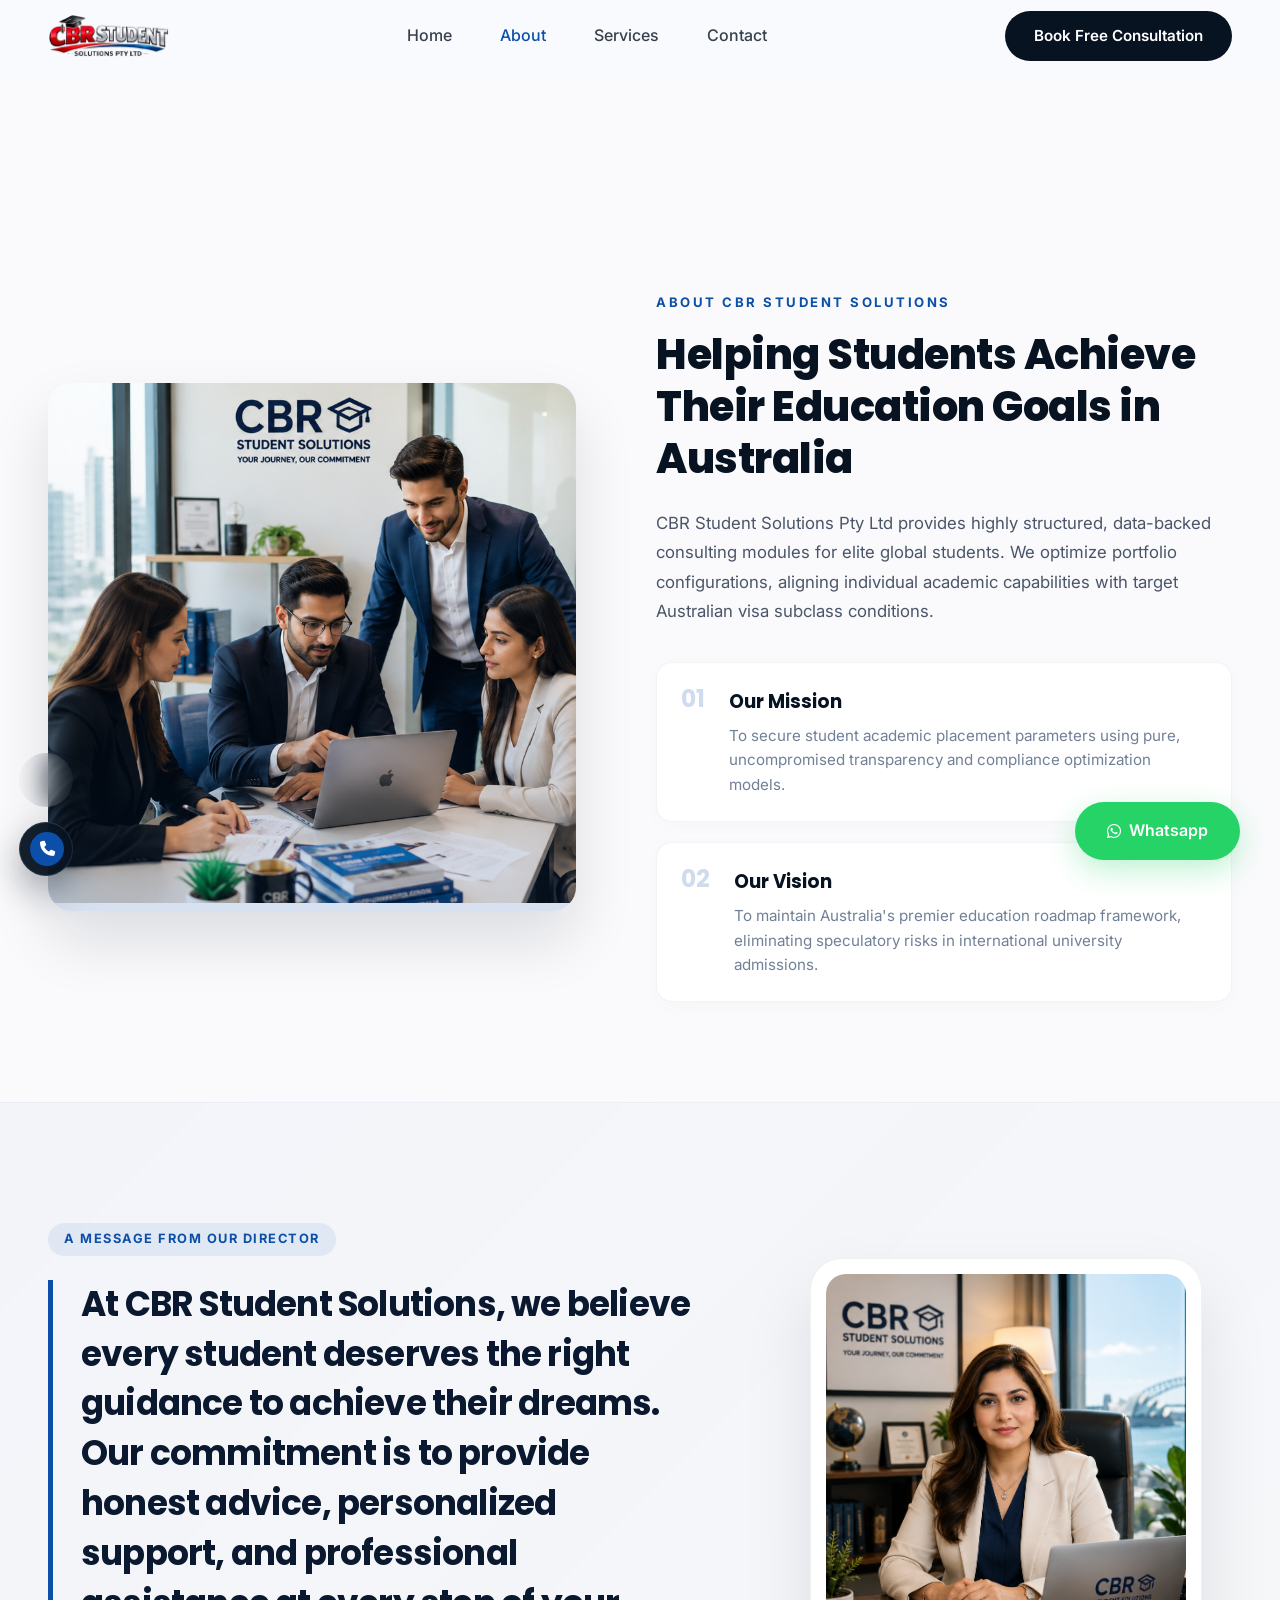
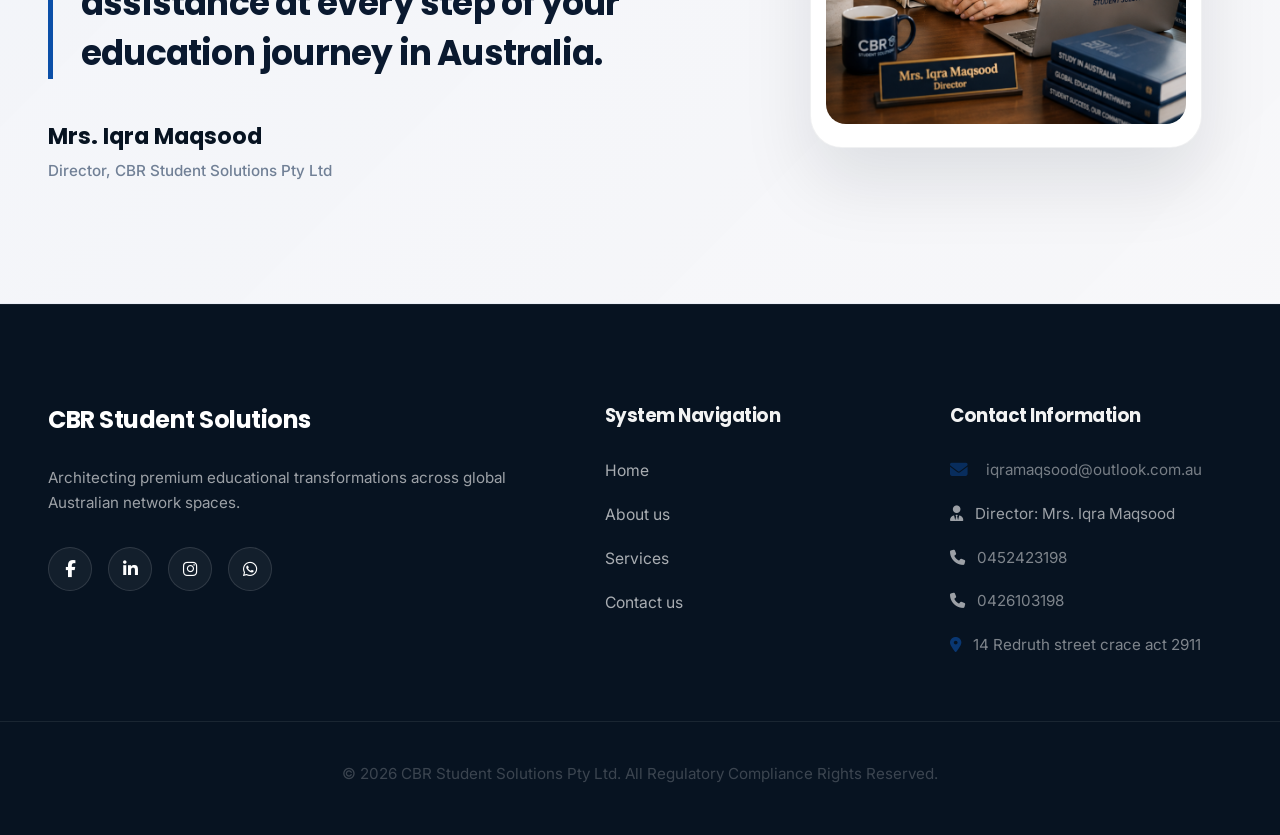
==== commit ffaa4768: "Add files via upload" ====
--- a/about.html
+++ b/about.html
@@ -27,24 +27,30 @@
     </div>
 
     <!-- Transparent Glass Header -->
+   <!-- Transparent Glass Header -->
     <header class="glass-header">
         <div class="header-container">
-           <a href="index.html" class="logo-wrapper">
-                <!-- High-End Responsive PNG Logo Placement Component -->
+           <a href="/" class="logo-wrapper">
                 <img src="assets/logo1.png" alt="CBR Student Solutions Logo" class="brand-logo-img">
             </a>
             
             <nav class="nav-menu">
-                <a href="index.html" class="nav-link">Home</a>
-                <a href="about.html" class="nav-link active">About</a>
-                <a href="services.html" class="nav-link">Services</a>
-                <a href="contact.html" class="nav-link">Contact</a>
+                <a href="/" class="nav-link">Home</a>
+                <a href="/about" class="nav-link active">About</a>
+                <a href="/services" class="nav-link">Services</a>
+                <a href="/contact" class="nav-link">Contact</a>
             </nav>
 
             <div class="header-actions">
-                <a href="contact.html" class="cta-premium">
+                <a href="/contact" class="cta-premium">
                     <span>Book Free Consultation</span>
                 </a>
+                <!-- YEH LINE MISSING THI: Yeh button lagana lazmi hai mobile menu ke liye -->
+                <button class="hamburger-menu" aria-label="Toggle Menu">
+                    <span class="bar"></span>
+                    <span class="bar"></span>
+                    <span class="bar"></span>
+                </button>
             </div>
         </div>
     </header>
@@ -142,10 +148,10 @@
             <!-- Middle Navigation Links Column -->
             <div class="footer-links-column">
                 <h4>System Navigation</h4>
-                <a href="index.html">Home</a>
-                <a href="about.html">About us</a>
-                <a href="services.html">Services</a>
-                <a href="contact.html">Contact us</a>
+                <a href="/">Home</a>
+                <a href="/about">About us</a>
+                <a href="/services">Services</a>
+                <a href="/contact">Contact us</a>
             </div>
 
             <!-- Right Communications Column with Clickable Email -->
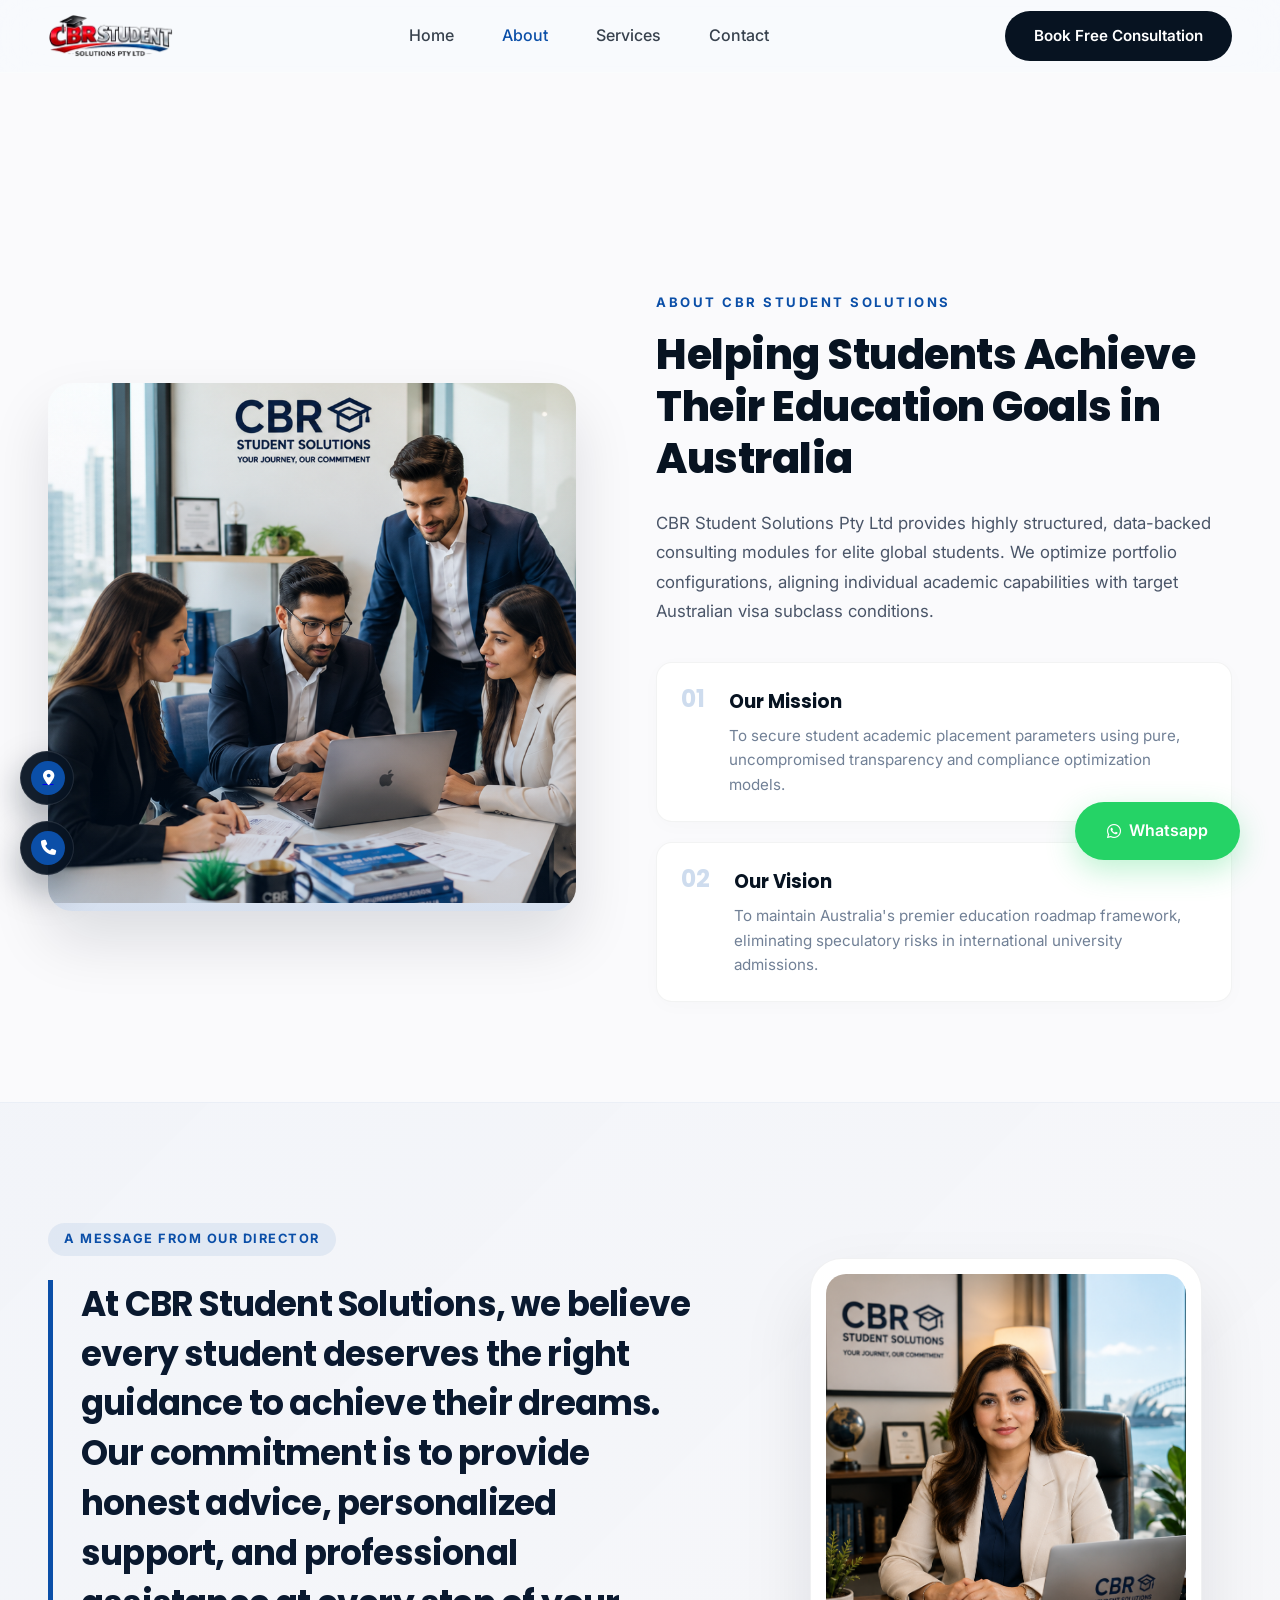
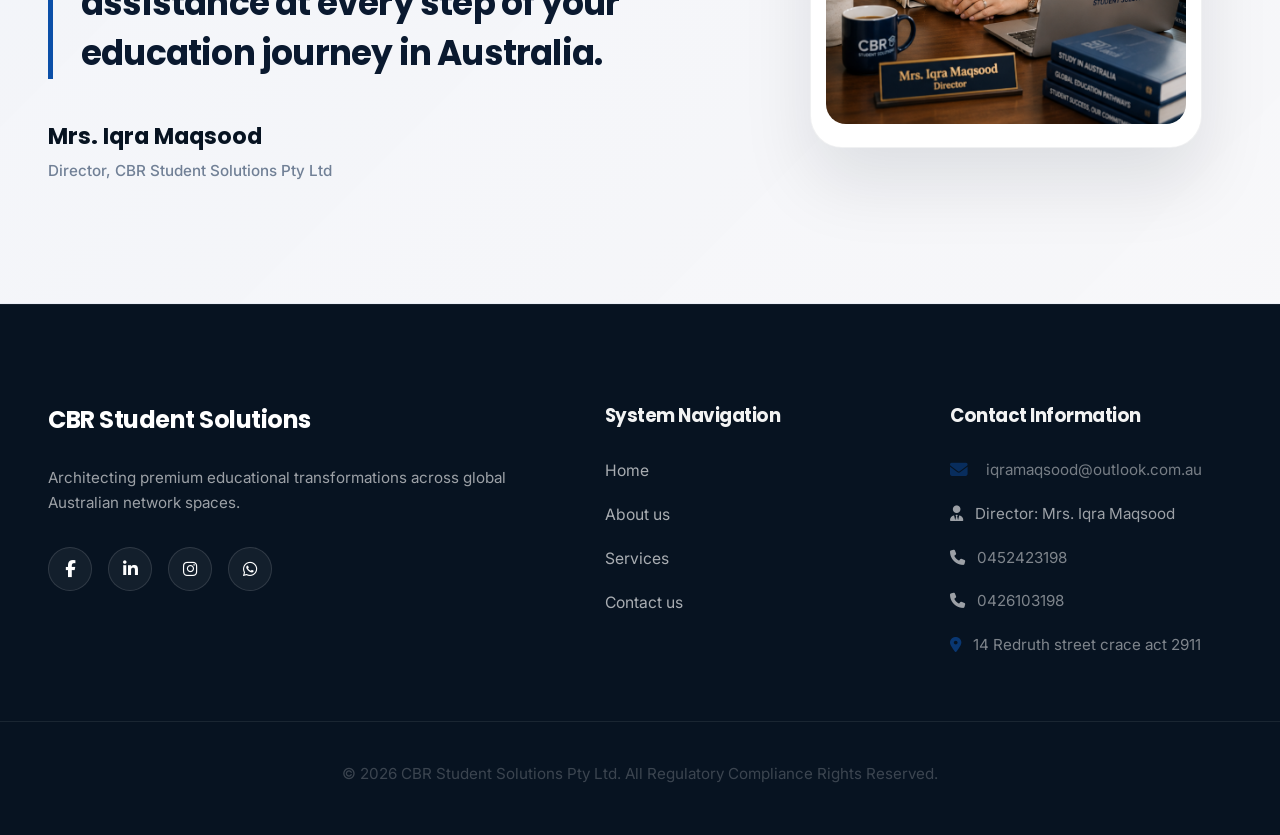
==== commit 47ab3869: "Add files via upload" ====
--- a/about.html
+++ b/about.html
@@ -18,6 +18,7 @@
     <link rel="stylesheet" href="css/style.css">
     <link rel="stylesheet" href="css/animations.css">
     <link rel="stylesheet" href="css/responsive.css">
+    <link rel="icon" type="image/png" href="assets/favicon.png">
 </head>
 <body>
 
